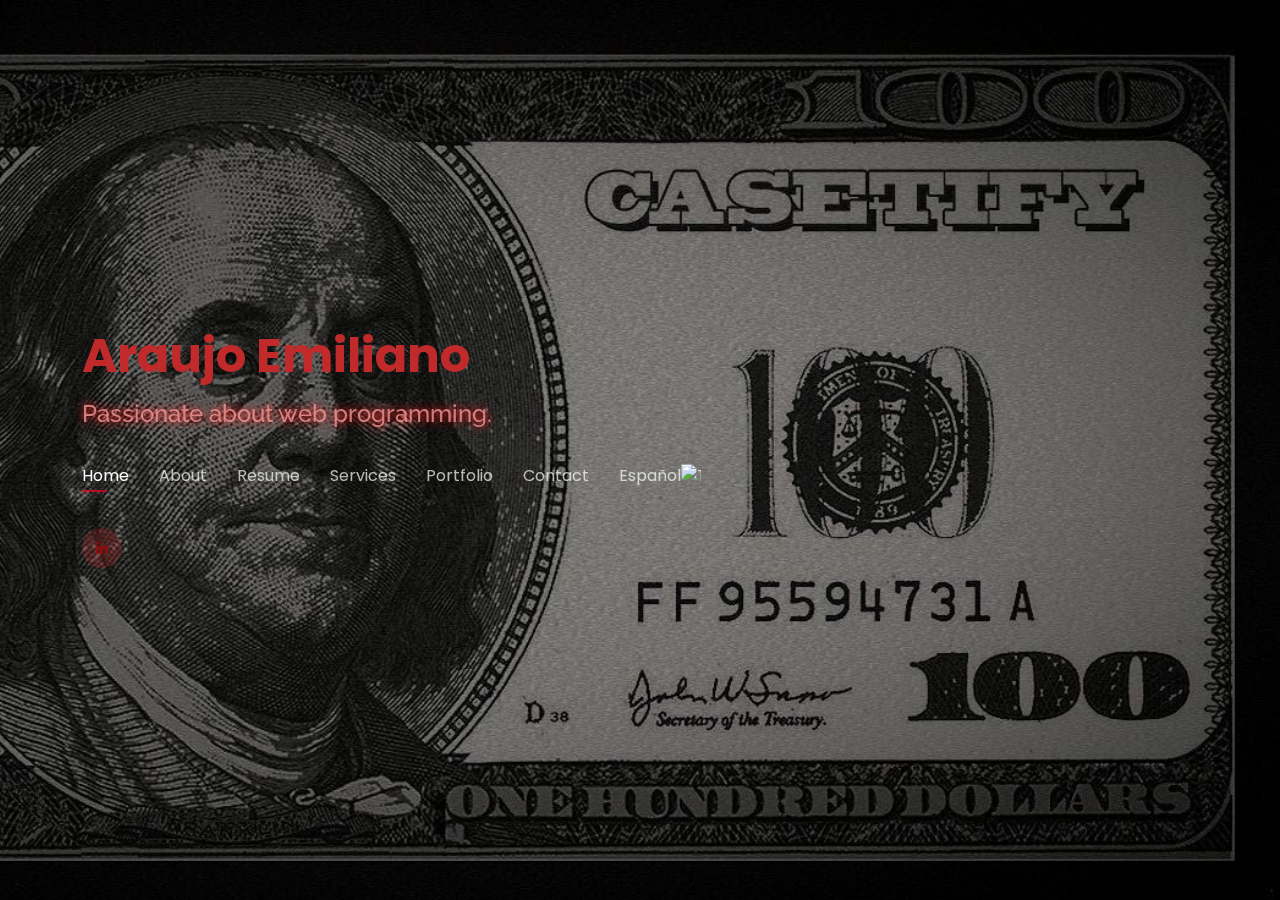
==== traduccionemi.html @ 51129dd9 "Add files via upload" ====
<!DOCTYPE html>
<html lang="en">

<head>
  <meta charset="utf-8">
  <meta content="width=device-width, initial-scale=1.0" name="viewport">

  <title>CV-Araujo Emiliano</title>
  <meta content="" name="description">
  <meta content="" name="keywords">

  <!-- Favicons -->
  <link href="assets/img/favicon.png" rel="icon">
  <link href="assets/img/apple-touch-icon.png" rel="apple-touch-icon">

  <!-- Google Fonts -->
  <link href="https://fonts.googleapis.com/css?family=Open+Sans:300,300i,400,400i,600,600i,700,700i|Raleway:300,300i,400,400i,500,500i,600,600i,700,700i|Poppins:300,300i,400,400i,500,500i,600,600i,700,700i" rel="stylesheet">

  <!-- Vendor CSS Files -->
  <link href="assets/vendor/bootstrap/css/bootstrap.min.css" rel="stylesheet">
  <link href="assets/vendor/bootstrap-icons/bootstrap-icons.css" rel="stylesheet">
  <link href="assets/vendor/boxicons/css/boxicons.min.css" rel="stylesheet">
  <link href="assets/vendor/glightbox/css/glightbox.min.css" rel="stylesheet">
  <link href="assets/vendor/remixicon/remixicon.css" rel="stylesheet">
  <link href="assets/vendor/swiper/swiper-bundle.min.css" rel="stylesheet">

  <!-- Template Main CSS File -->
  <link href="assets/css/style.css" rel="stylesheet">

  <!-- =======================================================
  * Template Name: Personal
  * Updated: Sep 18 2023 with Bootstrap v5.3.2
  * Template URL: https://bootstrapmade.com/personal-free-resume-bootstrap-template/
  * Author: BootstrapMade.com
  * License: https://bootstrapmade.com/license/
  ======================================================== -->
</head>

<body>

  <!-- ======= Header ======= -->
  <header id="header">
    <div class="container">
      

      <h1><a href="index.html">Araujo Emiliano</a></h1>
      <!-- Uncomment below if you prefer to use an image logo -->
      <!-- <a href="index.html" class="mr-auto"><img src="assets/img/logo.png" alt="" class="img-fluid"></a> -->
      
      <h2>
        Passionate about web programming.<span class="typed" data-typed-items="Desarrollador, Programador,Editor"></span></h2>
      <nav id="navbar" class="navbar">
        <ul>
            <li><a class="nav-link active" href="#header">Home</a></li>
            <li><a class="nav-link" href="#about">About</a></li>
            <li><a class="nav-link" href="#resume">Resume</a></li>
            <li><a class="nav-link" href="#services">Services</a></li>
            <li><a class="nav-link" href="#portfolio">Portfolio</a></li>
            <li><a class="nav-link" href="#contact">Contact</a></li>
            <li><a class="nav-link" href="index.html">Español<img class="bandera" src="assets/img/testimonials/R.jpeg" alt="Traducir"></a></li>
            
        </ul>

        <i class="bi bi-list mobile-nav-toggle"></i>
      </nav><!-- .navbar -->

      <div class="social-links">
        <a href="https://www.linkedin.com/in/emiliano-araujo-678b65294" class="linkedin" target="_blank"><i class="bx bxl-linkedin"></i></a>
      </div>

    </div>
  </header><!-- End Header -->

  <!-- ======= About Section ======= -->
  <section id="about" class="about">

    <!-- ======= About Me ======= -->
    <div class="about-me container">

        <div class="section-title">
            <h2>About Me</h2>
          </div>
          
          <div class="row">
            <div class="col-lg-4" data-aos="fade-right">
              <img src="assets/img/me.jpg" class="img-fluid" alt="">
            </div>
            <div class="col-lg-8 pt-4 pt-lg-0 content" data-aos="fade-left">
              <h3>Web Developer</h3>
              <br>
              <p class="fst-italic">
                <p>Below are my personal details for easy communication and contact.</p>
              </p>
              <br>
              <div class="row">
                <div class="col-lg-6">
                  <ul>
                    <li><i class="bi bi-chevron-right"></i> <strong>Date of Birth:</strong> <span>July 28, 2004</span></li>
                    <li><i class="bi bi-chevron-right"></i> <strong>Phone:</strong> <span>+54 9 2804370073</span></li>
                    <li><i class="bi bi-chevron-right"></i> <strong>City:</strong> <span>Buenos Aires, Argentina</span></li>
                  </ul>
                </div>
                <div class="col-lg-6">
                  <ul>
                    <li><i class="bi bi-chevron-right"></i> <strong>Age:</strong> <span>19</span></li>
                    <li><i class="bi bi-chevron-right"></i> <strong>Email:</strong> <span>emiiiarau2004@hotmail.com</span></li>
                    <li><i class="bi bi-chevron-right"></i> <strong>Freelance:</strong> <span>Available</span></li>
                  </ul>
                </div>
              </div>
              <br>
              <p>
                Regarding my personal information, I am pleased to share that I have completed web development courses at the National Technological University (UTN), and I am currently undergoing software development training at UADE. These courses have been crucial for my professional growth and passion for technology.
              </p>
            </div>
          </div>
          </div><!-- About Me -->
          
          <!-- ======= Skills  ======= -->
          <div class="skills container">
            <div class="section-title">
              <h2>Skills</h2>
            </div>
            <p>To provide a detailed assessment of my competence level in various relevant areas, I have estimated my knowledge. This assessment reflects my experience and skills in each of these fields, which can be valuable for a more detailed understanding of my skill set.</p>
          
            <!-- Web Development Category -->
            <div class="row skills-content">
              <div class="col-lg-6">
                <h3>Web Development</h3>
          
                <div class="progress">
                  <span class="skill">HTML <i class="val">100%</i></span>
                  <div class="progress-bar-wrap">
                    <div class="progress-bar" role="progressbar" aria-valuenow="100" aria-valuemin="0" aria-valuemax="100"></div>
                  </div>
                </div>
          
                <div class="progress">
                  <span class="skill">CSS <i class="val">100%</i></span>
                  <div class="progress-bar-wrap">
                    <div class="progress-bar" role="progressbar" aria-valuenow="100" aria-valuemin="0" aria-valuemax="100"></div>
                  </div>
                </div>
          
                <div class="progress">
                  <span class="skill">Responsive <i class="val">95%</i></span>
                  <div class="progress-bar-wrap">
                    <div class="progress-bar" role="progressbar" aria-valuenow="95" aria-valuemin="0" aria-valuemax="100"></div>
                  </div>
                </div>
          
                <div class="progress">
                  <span class="skill">Frameworks <i class="val">70%</i></span>
                  <div class="progress-bar-wrap">
                    <div class="progress-bar" role="progressbar" aria-valuenow="70" aria-valuemin="0" aria-valuemax="100"></div>
                  </div>
                </div>
          
                <div class="progress">
                  <span class="skill">JavaScript <i class="val">50%</i></span>
                  <div class="progress-bar-wrap">
                    <div class="progress-bar" role="progressbar" aria-valuenow="50" aria-valuemin="0" aria-valuemax="100"></div>
                  </div>
                </div>
              </div>
          
              <!-- Programming Category -->
              <div class="col-lg-6">
                <h3>Programming</h3>
                <div class="progress">
                  <span class="skill">Python <i class="val">50%</i></span>
                  <div class="progress-bar-wrap">
                    <div class="progress-bar" role="progressbar" aria-valuenow="50" aria-valuemin="0" aria-valuemax="100"></div>
                  </div>
                </div>
          
                <div class="progress">
                  <span class="skill">Linux <i class="val">30%</i></span>
                  <div class="progress-bar-wrap">
                    <div class="progress-bar" role="progressbar" aria-valuenow="30" aria-valuemin="0" aria-valuemax="100"></div>
                  </div>
                </div>
          
                <h3>Design and Editing</h3>
          
                <div class="progress">
                  <span class="skill">Figma <i class="val">55%</i></span>
                  <div class="progress-bar-wrap">
                    <div class="progress-bar" role="progressbar" aria-valuenow="55" aria-valuemin="0" aria-valuemax="100"></div>
                  </div>
                </div>
          
                <div class="progress">
                  <span class="skill">Editing <i class="val">50%</i></span>
                  <div class="progress-bar-wrap">
                    <div class="progress-bar" role="progressbar" aria-valuenow="50" aria-valuemin="0" aria-valuemax="100"></div>
                  </div>
                </div>
              </div>
            </div>
          
            <!-- Multimedia and Video Category -->
            <div class="row skills-content">
              <!-- Add skills in this category if needed -->
            </div>
          </div>
          
    </div><!-- End Skills -->


  </section><!-- End About Section -->

  <!-- ======= Resume Section ======= -->
  <section id="resume" class="resume">
    <div class="container">
  
      <div class="section-title">
        <h2>Resume</h2>
        <p>My Resume</p>
      </div>
  
      <div class="row">
        <div class="col-lg-6">
          <h3 class="resume-title">Summary</h3>
          <div class="resume-item pb-0">
            <h4>Emiliano Araujo</h4>
            <p><em>I am a passionate <span class="brillo-rojo">web developer</span> with experience in creating engaging and functional digital experiences. With skills in HTML, CSS, JavaScript, and a knack for design, I am committed to bringing to life web projects that stand out. Always in constant learning and seeking innovation, my goal is to <span class="brillo-rojo">contribute to the digital world with creative and effective solutions</span>.</em></p>
            <ul>
              <li>Buenos Aires, Argentina</li>
              <li><a href="tel:(54)2804370073">(54) 2804 370073</a></li>
              <li><a href="mailto:emiiiarau2004@hotmail.com">emiiiarau2004@hotmail.com</a></li>
            </ul>
          </div>
  
          <h3 class="resume-title">Education</h3>
          <div class="resume-item">
            <h4>Software Development Technician</h4>
            <h5>2023 - Present</h5>
            <p><em><span class="brillo-rojo">University Argentina de la Empresa (UADE), Buenos Aires, Argentina</span></em></p>
            <p>Currently, I am studying a software development technician program at <span class="brillo-rojo">UADE</span>, where I am exploring foundational programming concepts, including <span class="brillo-rojo">Linux</span>, <span class="brillo-rojo">Python</span>, and <span class="brillo-rojo">software development</span>.</p>
          </div>
          <div class="resume-item">
            <h4>Web Development Course</h4>
            <h5>2022</h5>
            <p><em><span class="brillo-rojo">National Technological University (UTN), Argentina</span></em></p>
            <p>In <span class="brillo-rojo">2022</span>, I completed a web development course at <span class="brillo-rojo">UTN</span> with a duration of 6 months, conducted remotely while completing my secondary studies.</p>
          </div>
        </div>
        <div class="col-lg-6">
          <h3 class="resume-title">Work Experience</h3>
          <div class="resume-item">
            <h4>Freelance Web Developer</h4>
            <h5>2023 - Present</h5>
            <p><em><span class="brillo-rojo">Freelancer</span></em></p>
            <ul>
              <li>I started my career as a web developer working as a freelancer, focusing on creating websites for businesses and individuals.</li>
              <li>Started with small projects, providing customized solutions to meet the needs of my clients and offering them the best possible ideas.</li>
              <li>Completed several projects in the same field, with high ratings averaging above 9, demonstrating my commitment to quality and customer satisfaction.</li>
            </ul>
          </div>
  
          <div class="resume-item">
            <h3 class="resume-title">Studies</h3>
            <div class="resume-item">
              <h4>Software Development Technician</h4>
              <h5>2023 - Present</h5>
              <p><em><span class="brillo-rojo">University Argentina de la Empresa (UADE), Buenos Aires, Argentina</span></em></p>
              <p>In my current education, I am studying a software development technician program.</p>
            </div>
            <div class="resume-item">
              <h4>Completed Courses</h4>
              <p>
                <ul>
                  <li><span class="brillo-rojo">Web Development Course -</span> National Technological University (UTN), 2022</li>
                  <li><span class="brillo-rojo">Barbering Course -</span> Barberia Bethel, 2019</li>
                  <li><span class="brillo-rojo">English Course -</span> Friends English Institute, 2009</li>
                </ul>
              </p>
            </div>
          </div>
        </div>
      </div>
  
    </div>
  </section><!-- End Resume Section -->
  

  <!-- ======= Services Section ======= -->
<section id="services" class="services">
    <div class="container">
  
      <div class="section-title">
        <h2>Services</h2>
        <p>My Services</p>
      </div>
  
      <div class="row">
        <div class="col-lg-4 col-md-6 d-flex align-items-stretch">
          <div class="icon-box">
            <div class="icon"><i class="bx bx-paint"></i></div>
            <h4><a href="">Design and Development of Websites</a></h4>
            <p>Creation of websites from scratch, including design, programming, and optimization.</p>
          </div>
        </div>
  
        <div class="col-lg-4 col-md-6 d-flex align-items-stretch mt-4 mt-md-0">
          <div class="icon-box">
            <div class="icon"><i class="bx bx-file"></i></div>
            <h4><a href="">Website Maintenance</a></h4>
            <p>Updates, error correction, and regular maintenance of existing sites.</p>
          </div>
        </div>
  
        <div class="col-lg-4 col-md-6 d-flex align-items-stretch mt-4 mt-lg-0">
          <div class="icon-box">
            <div class="icon"><i class="bx bx-desktop"></i></div>
            <h4><a href="">Responsive Design</a></h4>
            <p>Ensuring that sites look and function well on both mobile and desktop devices.</p>
          </div>
        </div>
  
        <div class="col-lg-4 col-md-6 d-flex align-items-stretch mt-4">
          <div class="icon-box">
            <div class="icon"><i class="bx bx-link-external"></i></div>
            <h4><a href="">Social Media Integration</a></h4>
            <p>Connecting websites with social media profiles and social interaction features.</p>
          </div>
        </div>
  
        <div class="col-lg-4 col-md-6 d-flex align-items-stretch mt-4">
          <div class="icon-box">
            <div class="icon"><i class="bx bx-folder"></i></div>
            <h4><a href="">Online Portfolio Development</a></h4>
            <p>Creating digital portfolios for professionals and creatives who want to showcase their work online.</p>
          </div>
        </div>
  
        <div class="col-lg-4 col-md-6 d-flex align-items-stretch mt-4">
          <div class="icon-box">
            <div class="icon"><i class="bx bx-globe"></i></div>
            <h4><a href="">Translation and Localization</a></h4>
            <p>Adapting websites and applications for audiences in different languages and regions.</p>
          </div>
        </div>
  
      </div>
  
    </div>
  </section><!-- End Services Section -->
  

 <!-- ======= Portfolio Section ======= -->
<section id="portfolio" class="portfolio">
    <div class="container">
  
      <div class="section-title">
        <h2>Portfolio</h2>
        <p>My Works</p>
      </div>
  
      <div class="row">
        <div class="col-lg-12 d-flex justify-content-center">
          <ul id="portfolio-flters">
            <li data-filter="*" class="filter-active">All</li>
            <li data-filter=".filter-app">Web</li>
            <li data-filter=".filter-card">Programming</li>
            <li data-filter=".filter-web">Editing</li>
          </ul>
        </div>
      </div>
  
      <div class="row portfolio-container">
  
        <div class="col-lg-4 col-md-6 portfolio-item filter-app">
          <div class="portfolio-wrap">
            <div class="portfolio-image">
              <img src="assets/img/portfolio/portfolio-1.jpg" class="img-fluid" alt="">
            </div>
            <div class="portfolio-info">
              <h4>Web 1</h4>
              <p>Web</p>
              <div class="portfolio-links">
                <a href="assets/img/portfolio/portfolio-1.jpg" data-gallery="portfolioGallery" class="portfolio-lightbox" title="Web 1"><i class="bx bx-plus"></i></a>
              </div>
            </div>
          </div>
        </div>
  
        <div class="col-lg-4 col-md-6 portfolio-item filter-web">
          <div class="portfolio-wrap">
            <img src="assets/img/portfolio/portfolio-2.jpg" class="img-fluid" alt="">
            <div class="portfolio-info">
              <h4>Editing 3</h4>
              <p>Editing</p>
              <div class="portfolio-links">
                <a href="assets/img/portfolio/portfolio-2.jpg" data-gallery="portfolioGallery" class="portfolio-lightbox" title="Editing 3"><i class="bx bx-plus"></i></a>
              </div>
            </div>
          </div>
        </div>
  
        <div class="col-lg-4 col-md-6 portfolio-item filter-app">
          <div class="portfolio-wrap">
            <img src="assets/img/portfolio/portfolio-3.jpg" class="img-fluid" alt="">
            <div class="portfolio-info">
              <h4>Web 2</h4>
              <p>Web</p>
              <div class="portfolio-links">
                <a href="assets/img/portfolio/portfolio-3.jpg" data-gallery="portfolioGallery" class="portfolio-lightbox" title="Web 2"><i class="bx bx-plus"></i></a>
              </div>
            </div>
          </div>
        </div>
  
        <div class="col-lg-4 col-md-6 portfolio-item filter-card">
          <div class="portfolio-wrap">
            <img src="assets/img/portfolio/portfolio-4.jpg" class="img-fluid" alt="">
            <div class="portfolio-info">
              <h4>Programming 2</h4>
              <p>Programming</p>
              <div class="portfolio-links">
                <a href="assets/img/portfolio/portfolio-4.jpg" data-gallery="portfolioGallery" class="portfolio-lightbox" title="Programming 2"><i class="bx bx-plus"></i></a>
              </div>
            </div>
          </div>
        </div>
  
        <div class="col-lg-4 col-md-6 portfolio-item filter-web">
          <div class="portfolio-wrap">
            <img src="assets/img/portfolio/portfolio-5.jpg" class="img-fluid" alt="">
            <div class="portfolio-info">
              <h4>Editing 2</h4>
              <p>Editing</p>
              <div class="portfolio-links">
                <a href="assets/img/portfolio/portfolio-5.jpg" data-gallery="portfolioGallery" class="portfolio-lightbox" title="Editing 2"><i class="bx bx-plus"></i></a>
              </div>
            </div>
          </div>
        </div>
  
        <div class="col-lg-4 col-md-6 portfolio-item filter-app">
          <div class="portfolio-wrap">
            <img src="assets/img/portfolio/portfolio-6.jpg" class="img-fluid" alt="">
            <div class="portfolio-info">
              <h4>Web 3</h4>
              <p>Web</p>
              <div class="portfolio-links">
                <a href="assets/img/portfolio/portfolio-6.jpg" data-gallery="portfolioGallery" class="portfolio-lightbox" title="Web 3"><i class="bx bx-plus"></i></a>
              </div>
            </div>
          </div>
        </div>
  
        <div class="col-lg-4 col-md-6 portfolio-item filter-card">
          <div class="portfolio-wrap">
            <img src="assets/img/portfolio/portfolio-7.jpg" class="img-fluid" alt="">
            <div class="portfolio-info">
              <h4>Programming 1</h4>
              <p>Programming</p>
              <div class="portfolio-links">
                <a href="assets/img/portfolio/portfolio-7.jpg" data-gallery="portfolioGallery" class="portfolio-lightbox" title="Programming 1"><i class="bx bx-plus"></i></a>
              </div>
            </div>
          </div>
        </div>
  
        <div class="col-lg-4 col-md-6 portfolio-item filter-card">
          <div class="portfolio-wrap">
            <img src="assets/img/portfolio/portfolio-8.jpg" class="img-fluid" alt="">
            <div class="portfolio-info">
              <h4>Programming 3</h4>
              <p>Programming</p>
              <div class="portfolio-links">
                <a href="assets/img/portfolio/portfolio-8.jpg" data-gallery="portfolioGallery" class="portfolio-lightbox" title="Programming 3"><i class="bx bx-plus"></i></a>
              </div>
            </div>
          </div>
        </div>
  
        <div class="col-lg-4 col-md-6 portfolio-item filter-web">
          <div class="portfolio-wrap">
            <img src="assets/img/portfolio/portfolio-9.jpg" class="img-fluid" alt="">
            <div class="portfolio-info">
              <h4>Editing 3</h4>
              <p>Editing</p>
              <div class="portfolio-links">
                <a href="assets/img/portfolio/portfolio-9.jpg" data-gallery="portfolioGallery" class="portfolio-lightbox" title="Editing 3"><i class="bx bx-plus"></i></a>
              </div>
            </div>
          </div>
        </div>
  
      </div>
  
    </div>
  </section><!-- End Portfolio Section -->
  

 <!-- ======= Contact Section ======= -->
<section id="contact" class="contact">
    <div class="container" data-aos="fade-up">
      <div class="section-title">
        <h2>Contact</h2>
        <p>My Contacts</p>
      </div>
  
      <div class="contact-icons">
        <div class="icon-group">
          <a href="https://wa.me/5492974169295" class="whatsapp-icon" target="_blank"><i class="bi bi-whatsapp"></i></a>
          <a href="https://www.linkedin.com/in/your_username" class="linkedin-icon" target="_blank"><i class="bi bi-linkedin"></i></a>
        </div>
      </div>
    </div>
  </section>
  
  <div class="credits">
    <!-- All the links in the footer should remain intact. -->
    <!-- You can delete the links only if you purchased the pro version. -->
    <!-- Licensing information: https://bootstrapmade.com/license/ -->
    <!-- Purchase the pro version with working PHP/AJAX contact form: https://bootstrapmade.com/personal-free-resume-bootstrap-template/ -->
 
  </div>

  <!-- Vendor JS Files -->
  <script src="assets/vendor/purecounter/purecounter_vanilla.js"></script>
  <script src="assets/vendor/bootstrap/js/bootstrap.bundle.min.js"></script>
  <script src="assets/vendor/glightbox/js/glightbox.min.js"></script>
  <script src="assets/vendor/isotope-layout/isotope.pkgd.min.js"></script>
  <script src="assets/vendor/swiper/swiper-bundle.min.js"></script>
  <script src="assets/vendor/waypoints/noframework.waypoints.js"></script>
  <script src="assets/vendor/php-email-form/validate.js"></script>

  <!-- Template Main JS File -->
  <script src="assets/js/main.js"></script>

</body>

</html>
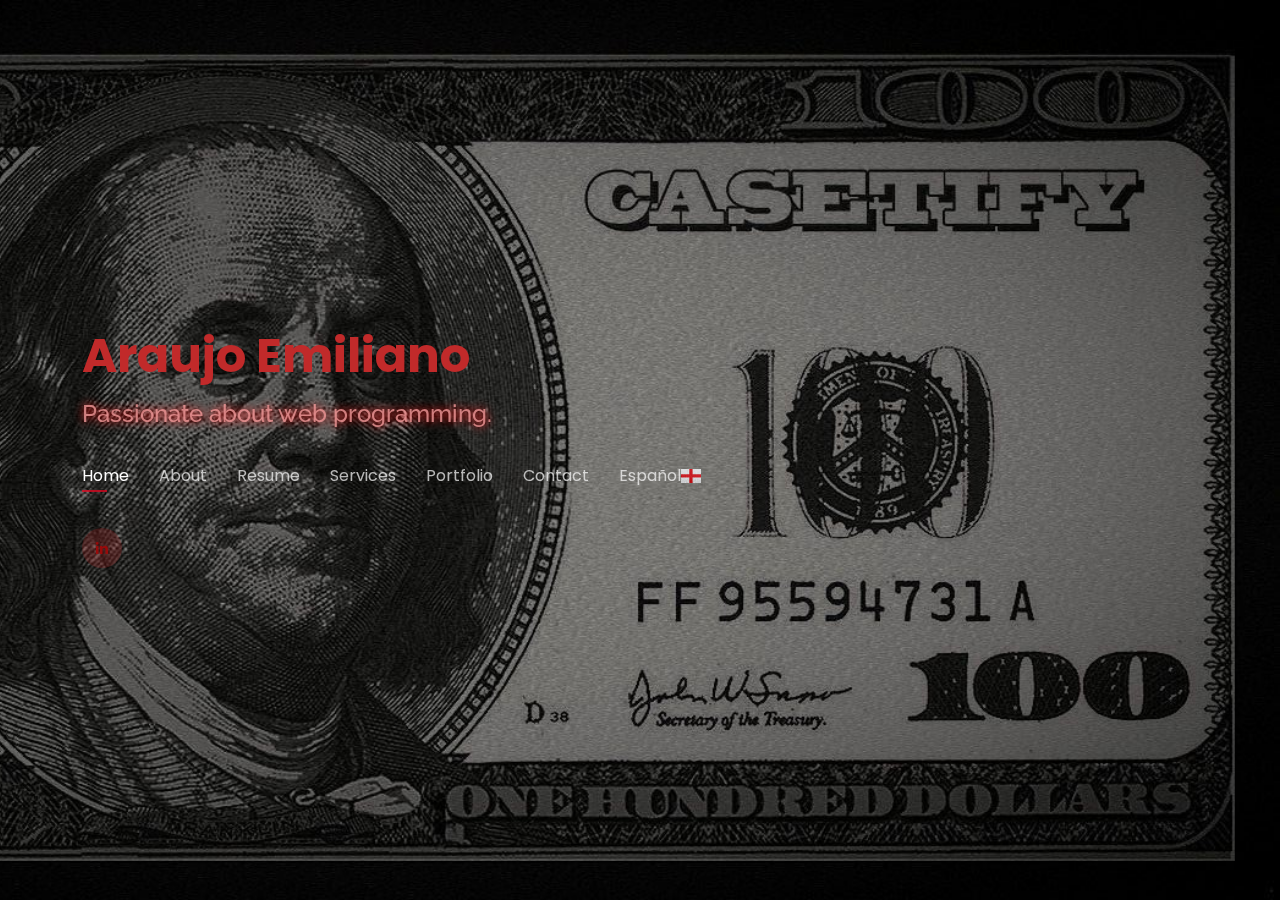
==== commit 5aa3a263: "Update traduccionemi.html" ====
--- a/traduccionemi.html
+++ b/traduccionemi.html
@@ -374,13 +374,13 @@
         <div class="col-lg-4 col-md-6 portfolio-item filter-app">
           <div class="portfolio-wrap">
             <div class="portfolio-image">
-              <img src="assets/img/portfolio/portfolio-1.jpg" class="img-fluid" alt="">
+              <img src="portfolio-17.jpg" class="img-fluid" alt="">
             </div>
             <div class="portfolio-info">
               <h4>Web 1</h4>
               <p>Web</p>
               <div class="portfolio-links">
-                <a href="assets/img/portfolio/portfolio-1.jpg" data-gallery="portfolioGallery" class="portfolio-lightbox" title="Web 1"><i class="bx bx-plus"></i></a>
+                <a href="portfolio-17.jpg" data-gallery="portfolioGallery" class="portfolio-lightbox" title="Web 1"><i class="bx bx-plus"></i></a>
               </div>
             </div>
           </div>
@@ -535,4 +535,4 @@
 
 </body>
 
-</html>+</html>
